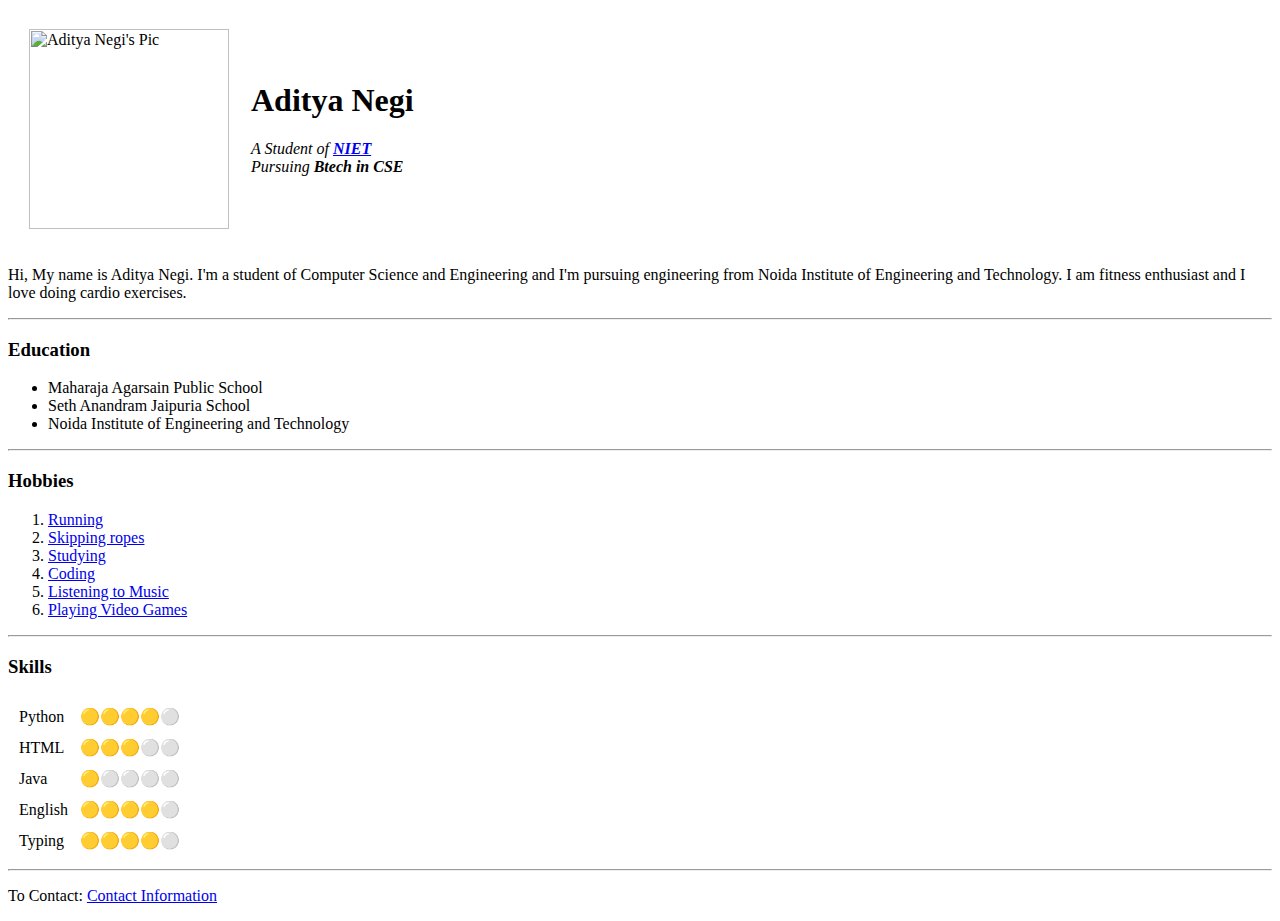
==== index.html @ 83508c5f "Mark-1 : Added initial CV website files" ====
<html>

<head>
  <title>Aditya Negi profile</title>
</head>

<body>
  <table cellspacing = "20">
    <tr>
      <td><img src="C:\Users\91880\Desktop\New folder\IMG_20201114_192207-modified.png" alt="Aditya Negi's Pic" height="200px" /></td>
      <td><h1>Aditya Negi</h1>
      <p><em>A Student of <b><a href="https://www.niet.co.in/">NIET</a></b><br />Pursuing <b>Btech in CSE</b></em></p></td>
    </tr>
  </table>

  <p>
    Hi, My name is Aditya Negi. I'm a student of Computer Science and Engineering and I'm
    pursuing engineering from Noida Institute of Engineering and Technology. I am fitness
    enthusiast and I love doing cardio exercises.<br />
  </p>

  <hr />

  <h3>Education</h3>
  <ul>
    <li>Maharaja Agarsain Public School</li>
    <li>Seth Anandram Jaipuria School</li>
    <li>Noida Institute of Engineering and Technology</li>
  </ul>

  <hr />

  <h3>Hobbies</h3>
  <ol>
    <li><a href="https://en.wikipedia.org/wiki/Running">Running</a></li>
    <li><a href="https://en.wikipedia.org/wiki/Skipping_rope">Skipping ropes</a></li>
    <li><a href="https://en.wikipedia.org/wiki/Study_skills">Studying</a></li>
    <li><a href="https://en.wikipedia.org/wiki/Computer_programming">Coding</a></li>
    <li><a href="https://en.wikipedia.org/wiki/Music">Listening to Music</a></li>
    <li><a href="https://en.wikipedia.org/wiki/Video_game">Playing Video Games</a></li>
  </ol>
  <hr />

  <h3>Skills</h3>
  <table cellspacing = "10">
    <tr>
      <td>Python</td>
      <td>🟡🟡🟡🟡⚪</td>
    </tr>
    <tr>
      <td>HTML</td>
      <td>🟡🟡🟡⚪⚪</td>
    </tr>
    <tr>
      <td>Java</td>
      <td>🟡⚪⚪⚪⚪</td>
    </tr>
    <tr>
      <td>English</td>
      <td>🟡🟡🟡🟡⚪</td>
    </tr>
    <tr>
      <td>Typing</td>
      <td>🟡🟡🟡🟡⚪</td>
    </tr>
  </table>
  <hr />
  <p>To Contact: <a href="contact.html">Contact Information</a></p>
</body>

</html>
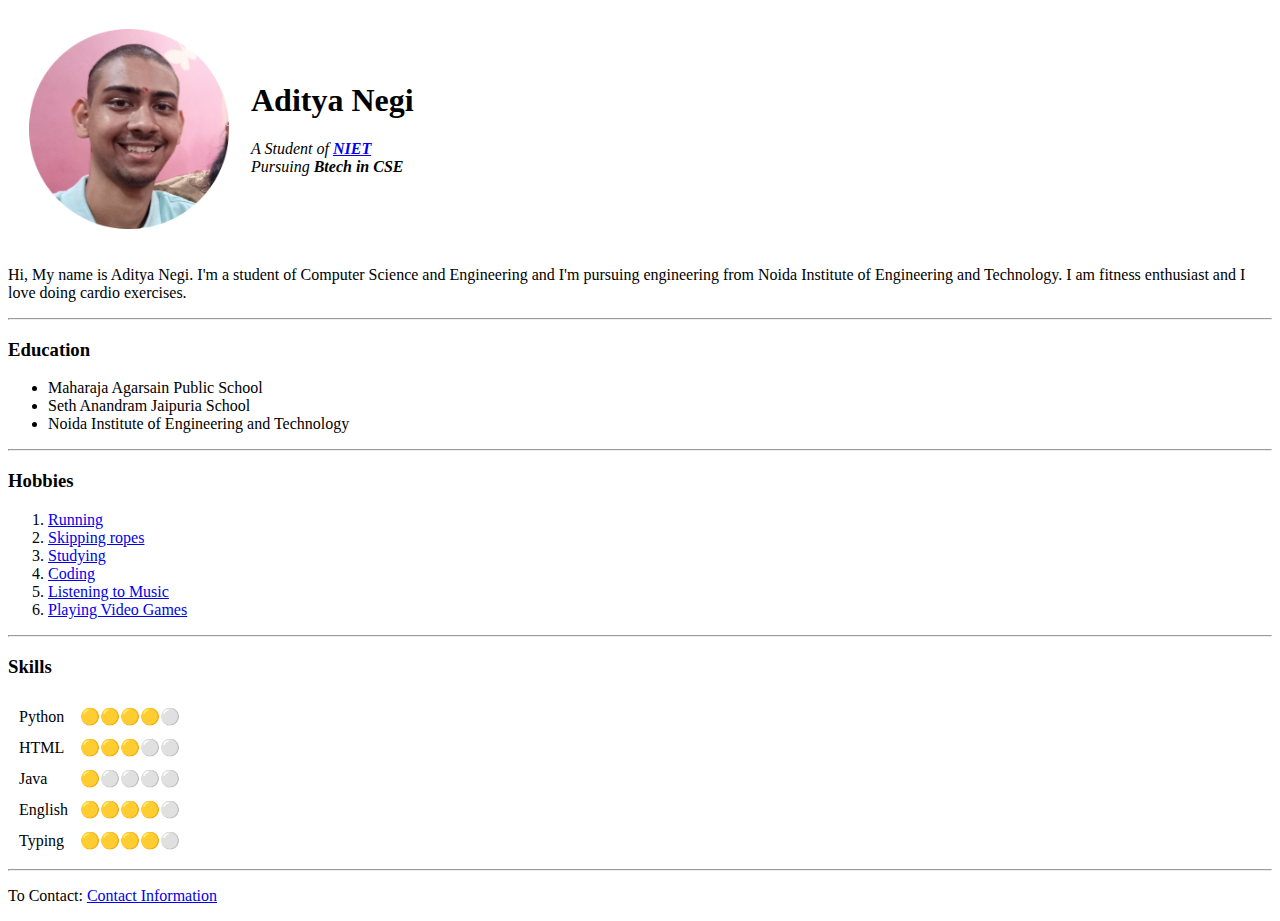
==== commit 9ca3b84b: "Update index.html" ====
--- a/index.html
+++ b/index.html
@@ -7,7 +7,7 @@
 <body>
   <table cellspacing = "20">
     <tr>
-      <td><img src="C:\Users\91880\Desktop\New folder\IMG_20201114_192207-modified.png" alt="Aditya Negi's Pic" height="200px" /></td>
+      <td><img src="adityanegi.png" alt="Aditya Negi's Pic" height="200px" /></td>
       <td><h1>Aditya Negi</h1>
       <p><em>A Student of <b><a href="https://www.niet.co.in/">NIET</a></b><br />Pursuing <b>Btech in CSE</b></em></p></td>
     </tr>
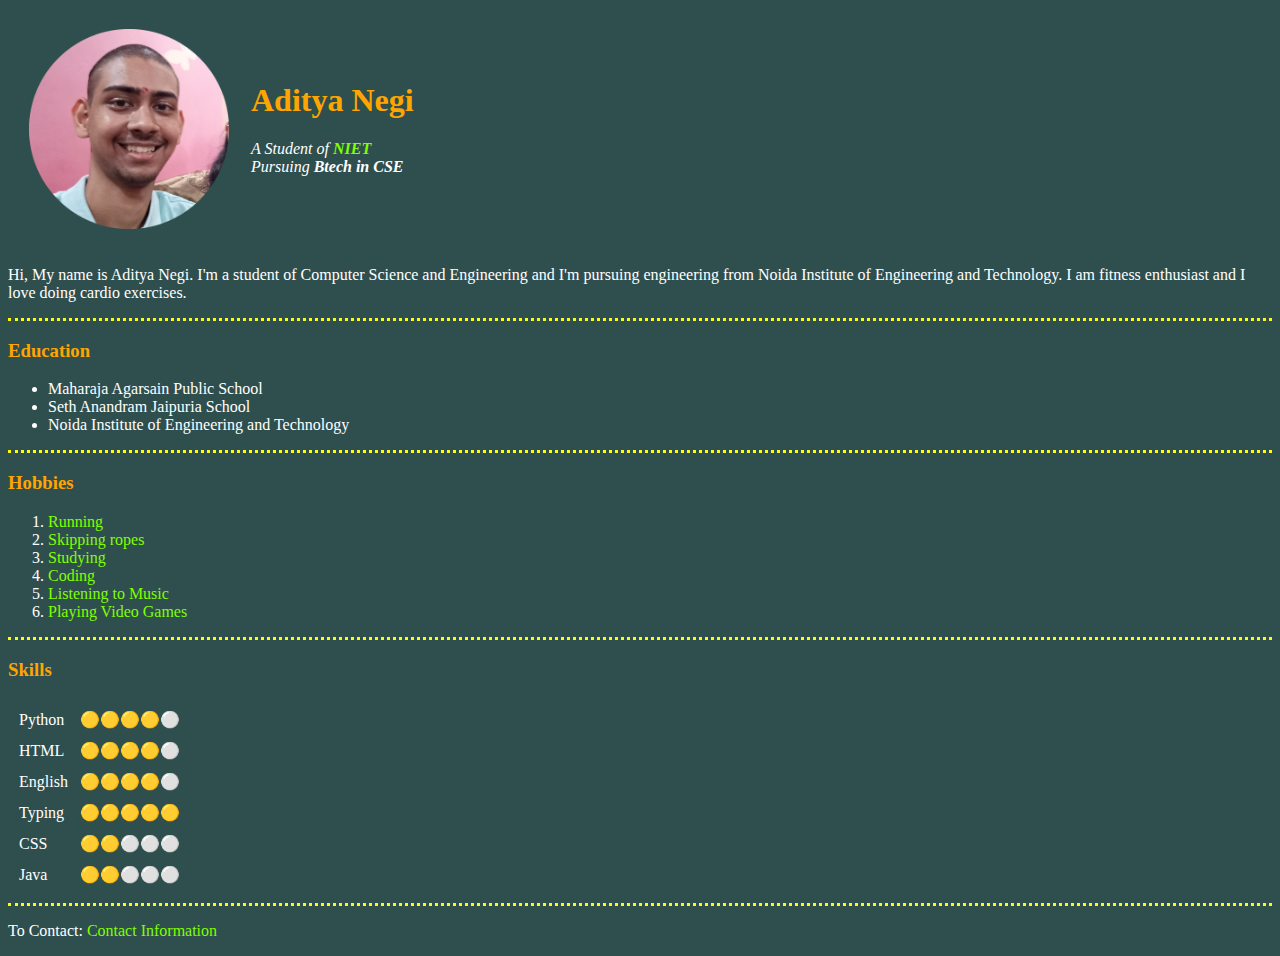
==== commit c5308509: "Add files via upload" ====
--- a/index.html
+++ b/index.html
@@ -2,12 +2,15 @@
 
 <head>
   <title>Aditya Negi profile</title>
+  <link rel="stylesheet" href="index.css">
+  <link rel="icon" href="favicon.ico" />
 </head>
 
 <body>
+  <!-- the table tag has inline css -->
   <table cellspacing = "20">
     <tr>
-      <td><img src="adityanegi.png" alt="Aditya Negi's Pic" height="200px" /></td>
+      <td><img class = "main_image" src="adityanegi.png" alt="Aditya Negi's Pic" height="200px" /></td>
       <td><h1>Aditya Negi</h1>
       <p><em>A Student of <b><a href="https://www.niet.co.in/">NIET</a></b><br />Pursuing <b>Btech in CSE</b></em></p></td>
     </tr>
@@ -49,11 +52,7 @@
     </tr>
     <tr>
       <td>HTML</td>
-      <td>🟡🟡🟡⚪⚪</td>
-    </tr>
-    <tr>
-      <td>Java</td>
-      <td>🟡⚪⚪⚪⚪</td>
+      <td>🟡🟡🟡🟡⚪</td>
     </tr>
     <tr>
       <td>English</td>
@@ -61,7 +60,15 @@
     </tr>
     <tr>
       <td>Typing</td>
-      <td>🟡🟡🟡🟡⚪</td>
+      <td>🟡🟡🟡🟡🟡</td>
+    </tr>
+    <tr>
+      <td>CSS</td>
+      <td>🟡🟡⚪⚪⚪</td>
+    </tr>
+    <tr>
+      <td>Java</td>
+      <td>🟡🟡⚪⚪⚪</td>
     </tr>
   </table>
   <hr />
--- a/index.css
+++ b/index.css
@@ -0,0 +1,21 @@
+body{
+  background-color: #2f4f4f;
+  color: white;
+  font-family: cursive;
+}
+
+hr{
+  border-style: dotted none none;
+  border-color: #ffff00;
+  height: 0px;
+  border-width: 3px;
+}
+
+a{
+  color: #7fff00;
+  text-decoration-line: none;
+}
+
+h1,h3{
+  color: orange;
+}
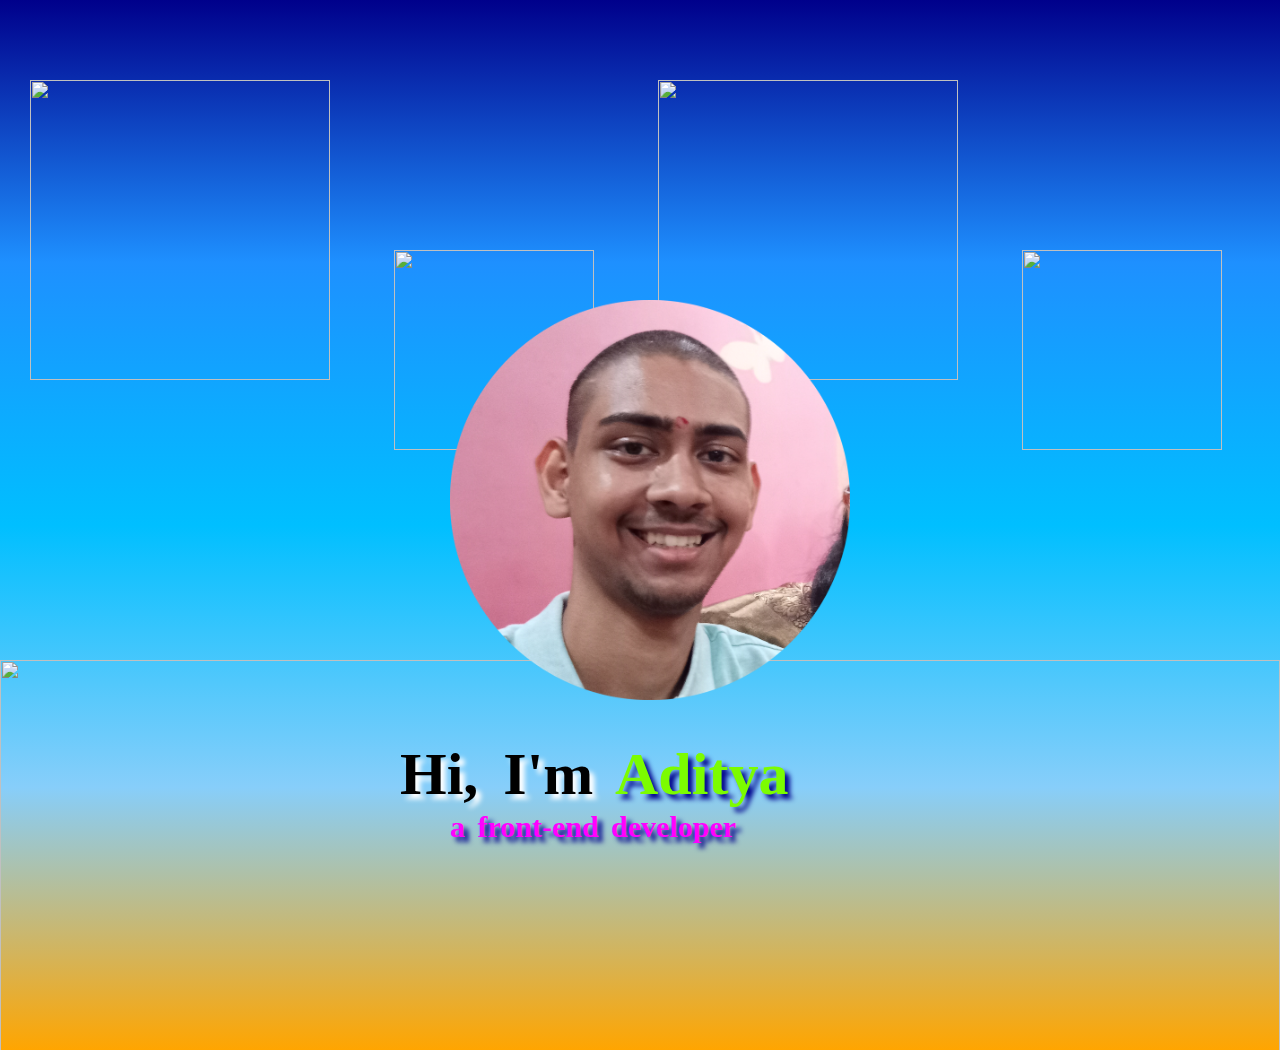
==== commit 0586679d: "Add files via upload" ====
--- a/index.html
+++ b/index.html
@@ -1,78 +1,25 @@
 <html>
+    <head>
+        <title>Aditya Negi</title>
+        <link rel="stylesheet" href="style.css">
+    </head>
+    <body>
+        <div class="container1">
+            <div>
+                <div class = "cloud c1"><img src="https://www.freepnglogos.com/uploads/cloud-png/small-single-cloud-image-transparent-20.png" id="c1"></div>
+                <div class = "cloud c2"><img src="https://www.freepnglogos.com/uploads/cloud-png/small-single-cloud-image-transparent-20.png" id="c2"></div>
+                <div class = "cloud c3"><img src="https://www.freepnglogos.com/uploads/cloud-png/small-single-cloud-image-transparent-20.png" id="c3"></div>
+                <div class = "cloud c4"><img src="https://www.freepnglogos.com/uploads/cloud-png/small-single-cloud-image-transparent-20.png" id="c4"></div>
+            </div>
 
-<head>
-  <title>Aditya Negi profile</title>
-  <link rel="stylesheet" href="index.css">
-  <link rel="icon" href="favicon.ico" />
-</head>
+            <div class="hill">
+                <img id ="t1" src="https://www.pngmart.com/files/5/Hill-Transparent-Background.png">
+            </div>
 
-<body>
-  <!-- the table tag has inline css -->
-  <table cellspacing = "20">
-    <tr>
-      <td><img class = "main_image" src="adityanegi.png" alt="Aditya Negi's Pic" height="200px" /></td>
-      <td><h1>Aditya Negi</h1>
-      <p><em>A Student of <b><a href="https://www.niet.co.in/">NIET</a></b><br />Pursuing <b>Btech in CSE</b></em></p></td>
-    </tr>
-  </table>
-
-  <p>
-    Hi, My name is Aditya Negi. I'm a student of Computer Science and Engineering and I'm
-    pursuing engineering from Noida Institute of Engineering and Technology. I am fitness
-    enthusiast and I love doing cardio exercises.<br />
-  </p>
-
-  <hr />
-
-  <h3>Education</h3>
-  <ul>
-    <li>Maharaja Agarsain Public School</li>
-    <li>Seth Anandram Jaipuria School</li>
-    <li>Noida Institute of Engineering and Technology</li>
-  </ul>
-
-  <hr />
-
-  <h3>Hobbies</h3>
-  <ol>
-    <li><a href="https://en.wikipedia.org/wiki/Running">Running</a></li>
-    <li><a href="https://en.wikipedia.org/wiki/Skipping_rope">Skipping ropes</a></li>
-    <li><a href="https://en.wikipedia.org/wiki/Study_skills">Studying</a></li>
-    <li><a href="https://en.wikipedia.org/wiki/Computer_programming">Coding</a></li>
-    <li><a href="https://en.wikipedia.org/wiki/Music">Listening to Music</a></li>
-    <li><a href="https://en.wikipedia.org/wiki/Video_game">Playing Video Games</a></li>
-  </ol>
-  <hr />
-
-  <h3>Skills</h3>
-  <table cellspacing = "10">
-    <tr>
-      <td>Python</td>
-      <td>🟡🟡🟡🟡⚪</td>
-    </tr>
-    <tr>
-      <td>HTML</td>
-      <td>🟡🟡🟡🟡⚪</td>
-    </tr>
-    <tr>
-      <td>English</td>
-      <td>🟡🟡🟡🟡⚪</td>
-    </tr>
-    <tr>
-      <td>Typing</td>
-      <td>🟡🟡🟡🟡🟡</td>
-    </tr>
-    <tr>
-      <td>CSS</td>
-      <td>🟡🟡⚪⚪⚪</td>
-    </tr>
-    <tr>
-      <td>Java</td>
-      <td>🟡🟡⚪⚪⚪</td>
-    </tr>
-  </table>
-  <hr />
-  <p>To Contact: <a href="contact.html">Contact Information</a></p>
-</body>
-
-</html>
+            <div class = "intro">
+                <img id="myimg" src="adityanegi.png">
+                <h1 id="intro-h1">Hi, I'm <span id="intro-span">Aditya</span></h1><p id="intro-p">a front-end developer</p>
+            </div>
+        </div>
+    </body>
+</html>--- a/style.css
+++ b/style.css
@@ -0,0 +1,74 @@
+body{
+    margin: 0px;
+}
+.container1{
+    background-image: linear-gradient(#00008B,#1E90FF,DeepSkyBlue,#87CEFA,#FFA500);
+    height: 1050px;
+    width: 100vw;
+    overflow: hidden;
+}
+
+/* cloud design and positioning*/
+.cloud{
+    display: inline-block;
+    padding: 30px;
+    margin-top: 50px;
+}
+img{
+    width: 300px;
+}
+#c2,#c4{
+    width: 200px;
+    position: relative;
+    top: 70px;
+}
+
+/* styling the Mountain in the background...*/
+
+.hill{
+    display: inline-block;
+    width: 100%;
+    margin-top: 200px;
+}
+#t1{
+    width: 100%;
+    margin-top: 50px;
+}
+
+/* this section is used for styling the intro...*/
+.intro{
+    font-family: "Lucida Handwriting";
+    font-size: 30px;
+    position: absolute;
+    top: 100px;
+    margin-top: 150px;
+}
+
+#myimg{
+    display: block;
+    width: 400px;
+    margin-left: 450px;
+    margin-top: 50px;
+}
+
+#intro-span{
+    color: #7CFC00;
+    text-shadow: 5px 5px 5px#00008B;
+}
+#intro-h1{
+    margin-left: 400px;
+    color: black;
+    word-spacing: 10px;
+    margin-bottom: 0px;
+    text-shadow: 5px 5px 5px white;
+}
+
+#intro-p{
+    margin-left: 450px;
+    color: #FF00FF;
+    font-weight: bolder;
+    word-spacing: 5px;
+    margin-top: 1px;
+    text-shadow: 5px 5px 5px#00008B;
+}
+
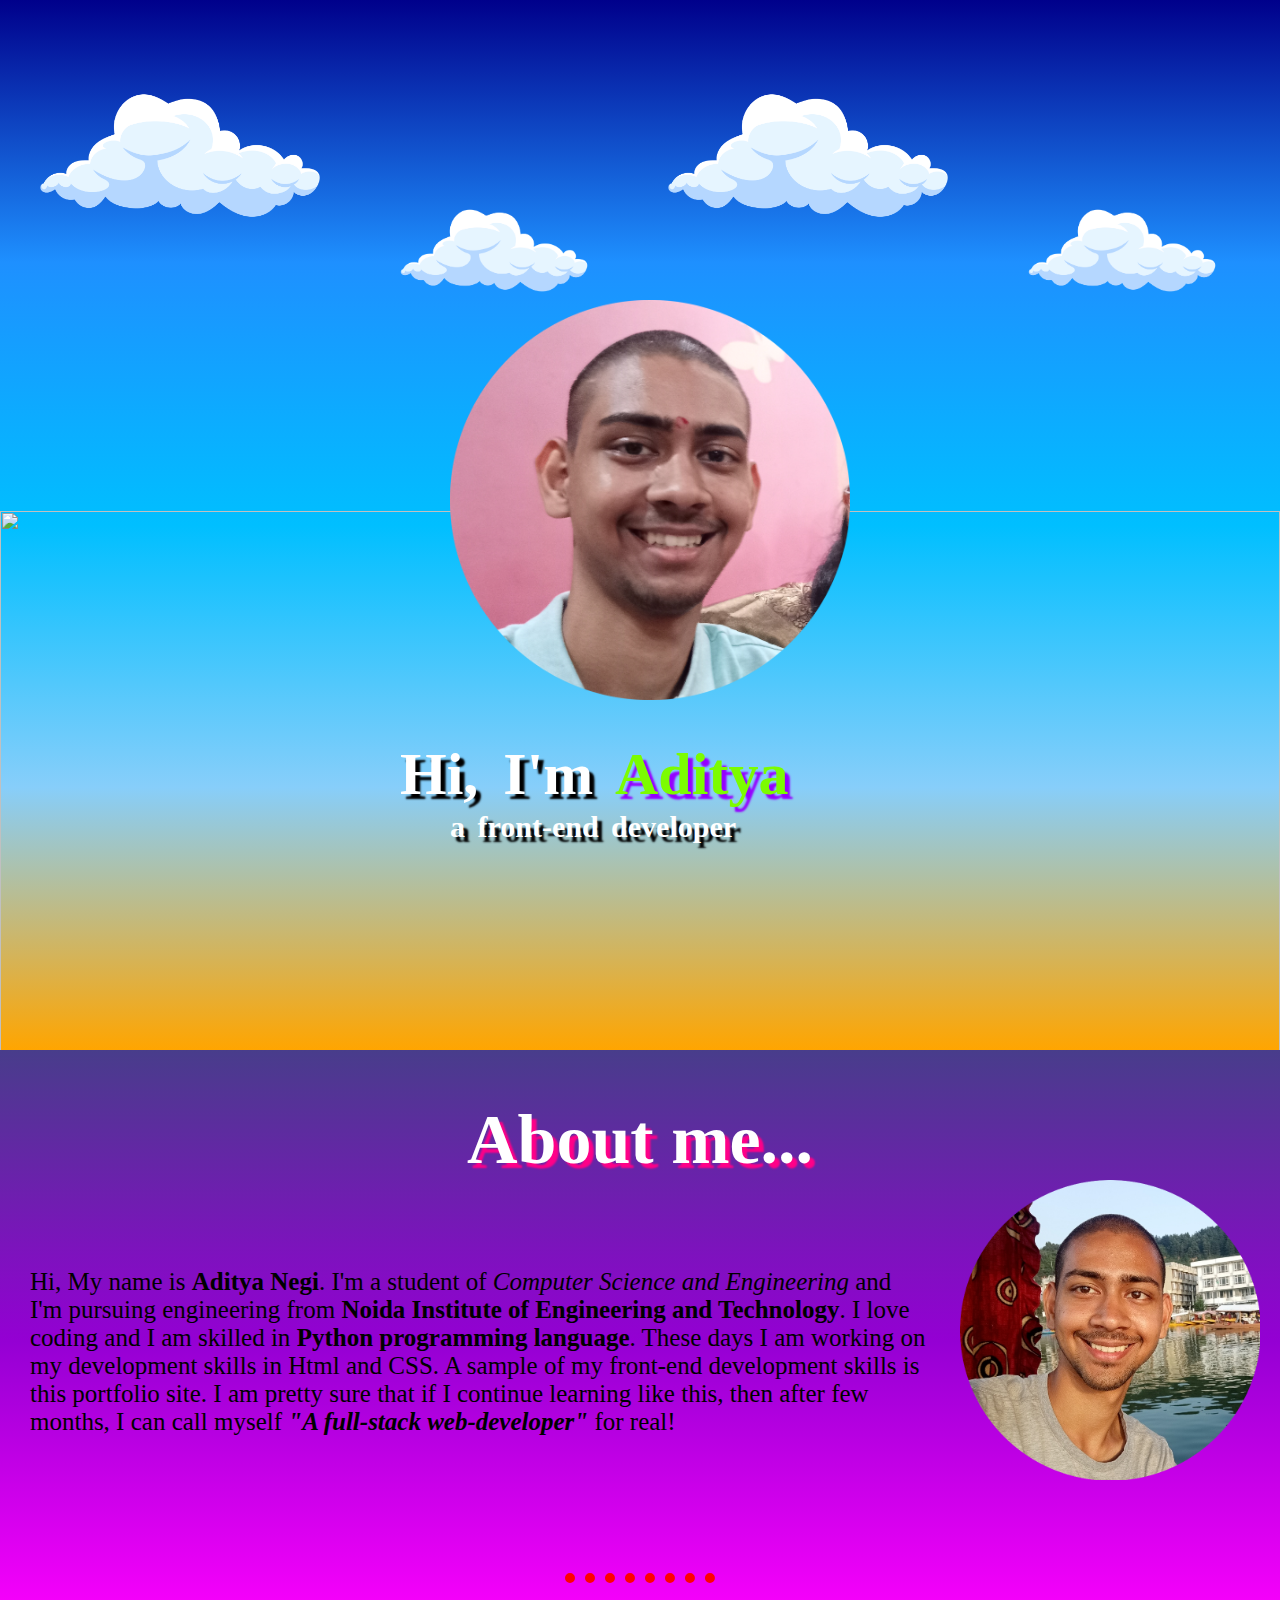
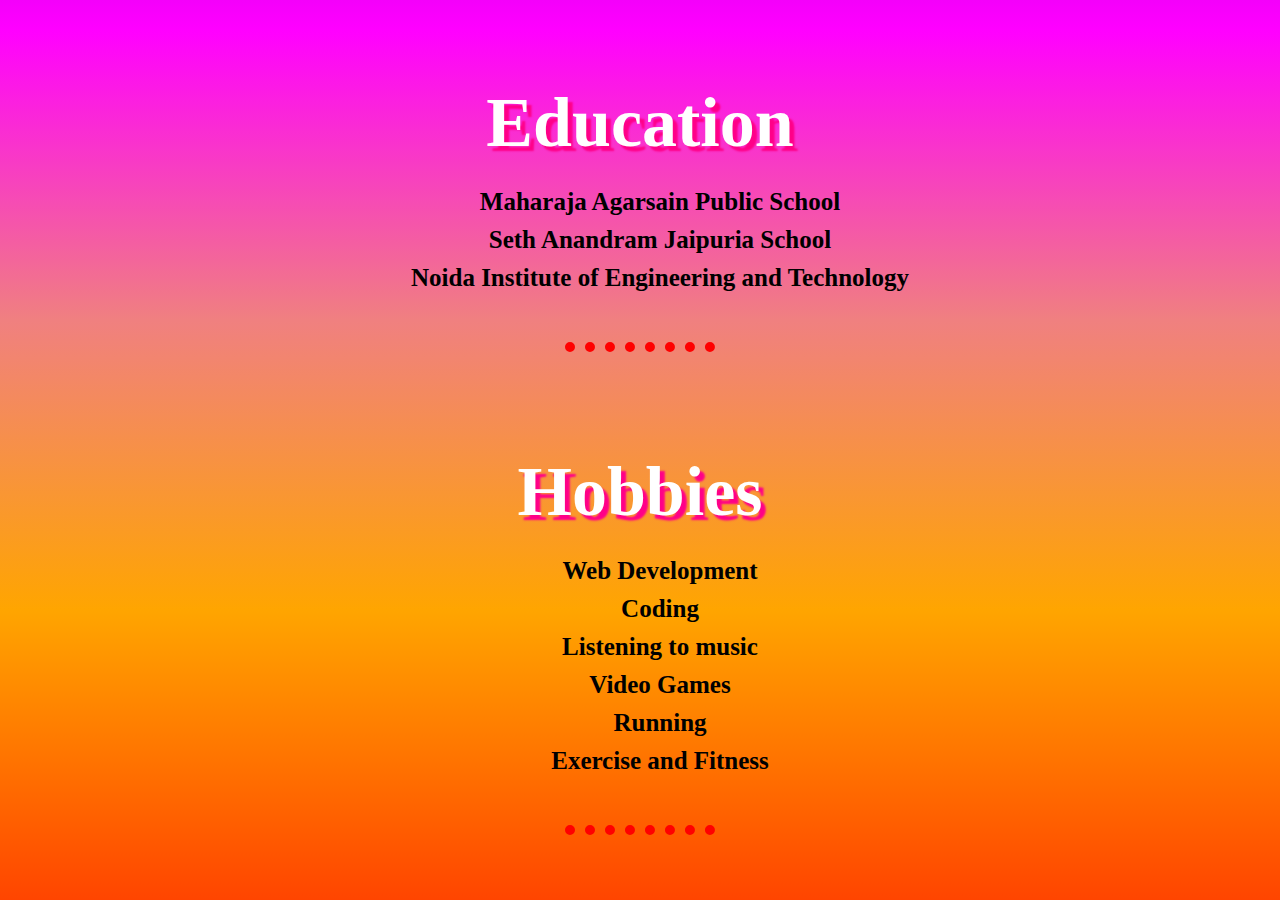
==== commit dad07c0b: "Add files via upload" ====
--- a/index.html
+++ b/index.html
@@ -2,14 +2,18 @@
     <head>
         <title>Aditya Negi</title>
         <link rel="stylesheet" href="style.css">
+        <link rel="icon" href="favicon.ico">
     </head>
     <body>
+
+        <!-- Container 1 starts here...-->
+
         <div class="container1">
             <div>
-                <div class = "cloud c1"><img src="https://www.freepnglogos.com/uploads/cloud-png/small-single-cloud-image-transparent-20.png" id="c1"></div>
-                <div class = "cloud c2"><img src="https://www.freepnglogos.com/uploads/cloud-png/small-single-cloud-image-transparent-20.png" id="c2"></div>
-                <div class = "cloud c3"><img src="https://www.freepnglogos.com/uploads/cloud-png/small-single-cloud-image-transparent-20.png" id="c3"></div>
-                <div class = "cloud c4"><img src="https://www.freepnglogos.com/uploads/cloud-png/small-single-cloud-image-transparent-20.png" id="c4"></div>
+                <div class = "cloud c1"><img src="cloud image.png" id="c1"></div>
+                <div class = "cloud c2"><img src="cloud image.png" id="c2"></div>
+                <div class = "cloud c3"><img src="cloud image.png" id="c3"></div>
+                <div class = "cloud c4"><img src="cloud image.png" id="c4"></div>
             </div>
 
             <div class="hill">
@@ -18,8 +22,41 @@
 
             <div class = "intro">
                 <img id="myimg" src="adityanegi.png">
-                <h1 id="intro-h1">Hi, I'm <span id="intro-span">Aditya</span></h1><p id="intro-p">a front-end developer</p>
+                <h1 id="intro-h1">Hi, I'm <span id="intro-span">Aditya</span></h1>
+                <p id="intro-p">a front-end developer</p>
             </div>
+        </div>
+
+        <!-- this is the start of the content section...-->
+        <div class = "container2">
+            <h1 class = "c2-h1">About me...</h1>
+            <div class = "c2_left">
+                <p class="c2_left_p">Hi, My name is <b>Aditya Negi</b>. I'm a student of <i>Computer Science and Engineering</i> and I'm 
+                    pursuing engineering from <b>Noida Institute of Engineering and Technology</b>. I love coding and I am skilled 
+                    in <b>Python programming language</b>. These days I am working on my development skills in Html and CSS.
+                    A sample of my front-end development skills is this portfolio site. I am pretty sure that if I continue
+                    learning like this, then after few months, I can call myself <i><b>"A full-stack web-developer"</b></i> for real!</p>
+            </div>
+            <img id="c2_img" src="imageedit_4_4601453946.png" alt="myphoto">
+            <hr>
+            <h1 class = "c2-h1">Education</h1>
+            <ul class = "c2_ul">
+                <li>Maharaja Agarsain Public School</li>
+                <li>Seth Anandram Jaipuria School</li>
+                <li>Noida Institute of Engineering and Technology</li>
+            </ul>
+            <hr>
+            
+            <h1 class ="c2-h1">Hobbies</h1>
+            <ul class = "c2_ul">
+                <li>Web Development</li>
+                <li>Coding</li>
+                <li>Listening to music</li>
+                <li>Video Games</li>
+                <li>Running</li>
+                <li>Exercise and Fitness</li>
+            </ul>
+            <hr>
         </div>
     </body>
 </html>--- a/style.css
+++ b/style.css
@@ -1,6 +1,20 @@
 body{
     margin: 0px;
 }
+img{
+    width: 300px;
+}
+
+hr{
+    margin-top: 50px;
+    margin-bottom: 100px;
+    width: 150px;
+    border-width: 10px;
+    border-style: dotted none none;
+    border-color: red;
+}
+
+
 .container1{
     background-image: linear-gradient(#00008B,#1E90FF,DeepSkyBlue,#87CEFA,#FFA500);
     height: 1050px;
@@ -14,14 +28,13 @@
     padding: 30px;
     margin-top: 50px;
 }
-img{
-    width: 300px;
-}
+
 #c2,#c4{
     width: 200px;
     position: relative;
     top: 70px;
 }
+
 
 /* styling the Mountain in the background...*/
 
@@ -53,22 +66,88 @@
 
 #intro-span{
     color: #7CFC00;
-    text-shadow: 5px 5px 5px#00008B;
+    text-shadow: 5px 5px 2px rgb(149, 0, 255);
+    transition: all;
+    transition-duration:0.5s;
 }
+#intro-span:hover{
+    color: yellow;
+    text-shadow: 5px 5px 2px red;
+    font-size: 62px;
+}
+
 #intro-h1{
     margin-left: 400px;
-    color: black;
+    color: white;
     word-spacing: 10px;
     margin-bottom: 0px;
-    text-shadow: 5px 5px 5px white;
+    text-shadow: 5px 5px 2px black;
 }
+
 
 #intro-p{
     margin-left: 450px;
-    color: #FF00FF;
+    color: white;
     font-weight: bolder;
     word-spacing: 5px;
     margin-top: 1px;
-    text-shadow: 5px 5px 5px#00008B;
+    text-shadow: 5px 5px 2px black;
+    transition: all;
+    transition-duration:0.5s;
+}
+#intro-p:hover{
+    color: yellow;
+    text-shadow: 5px 5px 2px red;
 }
 
+
+/*--------------------------------------------------------------------------------------------------*/
+/* this is the start of the container - 2 */
+/*--------------------------------------------------------------------------------------------------*/
+
+.container2{
+    background-image: linear-gradient(#483D8B,#9400D3,#FF00FF,#F08080,#FFA500,#FF4500);
+    height: 1400px;
+    width: 100vw;
+    padding-top: 50px;
+}
+.c2-h1{
+    text-align: center;
+    margin: 0px;
+    font-family: "Lucida Handwriting";
+    font-size: 70px;
+    color: white;
+    text-shadow: 5px 5px 2px #ff0088;
+}
+.c2_left{
+    height: 200px;
+    width: 70%;
+    display: inline-block;
+    padding: 30px;
+    position: relative;
+    bottom: 50px;
+}
+
+.c2_left_p{
+    color: black;
+    font-family: Georgia, 'Times New Roman', Times, serif;
+    font-size: 25px;
+}
+
+/*-----------------------------------------------------------------------------------------------*/
+/* this section will be used to change the education section of my portfolio*/
+/*-----------------------------------------------------------------------------------------------*/
+li{
+    margin: 10px 0px;
+}
+.c2_ul{
+    text-align: center;
+    color: black;
+    font-family: Georgia, 'Times New Roman', Times, serif;
+    font-size: 25px;
+    list-style: none;
+    font-weight: bold;
+}
+
+
+
